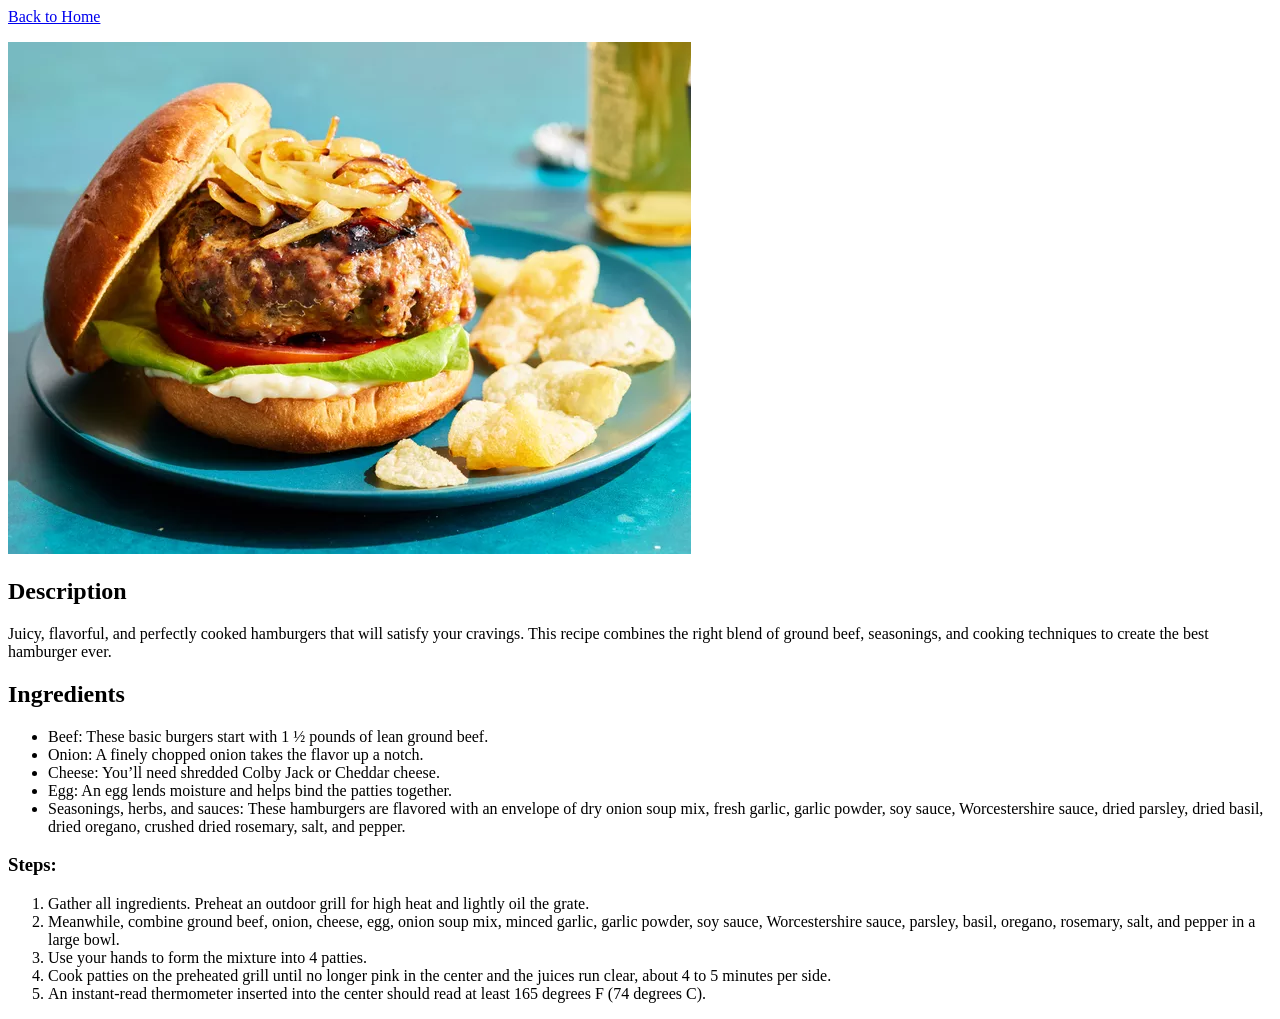
==== recipes/hamburger.html @ 29f75c9f "In this commit, we are adding two new recipes: 1. "Best Hamburger Ever" with an accompanying image. " ====
<!DOCTYPE html>
<html lang="en">
<head>
    <meta charset="UTF-8">
    <meta name="viewport" content="width=device-width, initial-scale=1.0">
    <title>Best Hamburger Ever</title>
</head>
<body>
    <a href="../index.html">Back to Home</a>
    <p><img src="../images/Best-Hamburger-Ever.png" alt="Best Hamburger Ever" width="683" height="512"></p>
    
    <h2>Description</h2>
    <p>Juicy, flavorful, and perfectly cooked hamburgers that will satisfy your cravings. This recipe combines
        the right blend of ground beef, seasonings, and cooking techniques to create the best hamburger ever.</p>
        
    <h2>Ingredients</h2>
    <ul>
        <li>Beef: These basic burgers start with 1 ½ pounds of lean ground beef.</li>
        <li>Onion: A finely chopped onion takes the flavor up a notch.</li>
        <li>Cheese: You’ll need shredded Colby Jack or Cheddar cheese.</li>
        <li>Egg: An egg lends moisture and helps bind the patties together.</li>
        <li>Seasonings, herbs, and sauces: These hamburgers are flavored with an envelope of dry onion soup mix,
             fresh garlic, garlic powder, soy sauce, Worcestershire sauce, dried parsley, dried basil, dried oregano,
              crushed dried rosemary, salt, and pepper.</li>
    </ul>

    <h3>Steps:</h3>
    <ol>
        <li>Gather all ingredients. Preheat an outdoor grill for high heat and lightly oil the grate.</li>
        <li>Meanwhile, combine ground beef, onion, cheese, egg, onion soup mix, minced garlic, garlic powder, soy sauce,
             Worcestershire sauce, parsley, basil, oregano, rosemary, salt, and pepper in a large bowl.</li>
        <li>Use your hands to form the mixture into 4 patties.</li>
        <li>Cook patties on the preheated grill until no longer pink in the center and the juices run clear, about 4 
            to 5 minutes per side.</li>
        <li>An instant-read thermometer inserted into the center should read at least 165 degrees F (74 degrees C).</li>
    </ol>

</body>
</html>
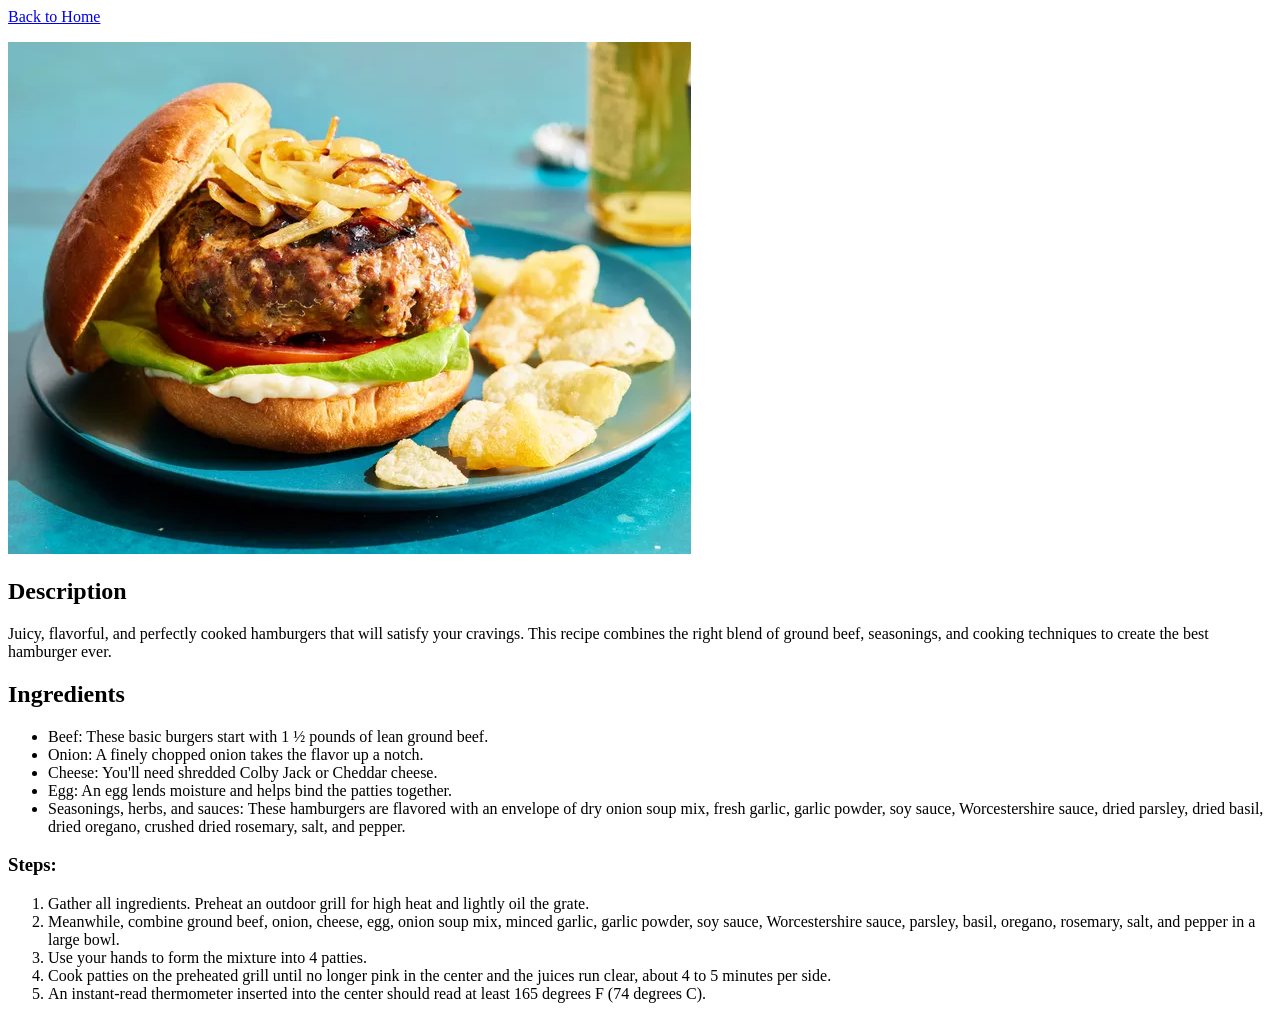
==== commit 6f48c470: "adding style.css and updating hamburger.html" ====
--- a/recipes/hamburger.html
+++ b/recipes/hamburger.html
@@ -4,6 +4,7 @@
     <meta charset="UTF-8">
     <meta name="viewport" content="width=device-width, initial-scale=1.0">
     <title>Best Hamburger Ever</title>
+    <link rel="stylesheet" href="styles.css">
 </head>
 <body>
     <a href="../index.html">Back to Home</a>
@@ -17,7 +18,7 @@
     <ul>
         <li>Beef: These basic burgers start with 1 ½ pounds of lean ground beef.</li>
         <li>Onion: A finely chopped onion takes the flavor up a notch.</li>
-        <li>Cheese: You’ll need shredded Colby Jack or Cheddar cheese.</li>
+        <li>Cheese: You'll need shredded Colby Jack or Cheddar cheese.</li>
         <li>Egg: An egg lends moisture and helps bind the patties together.</li>
         <li>Seasonings, herbs, and sauces: These hamburgers are flavored with an envelope of dry onion soup mix,
              fresh garlic, garlic powder, soy sauce, Worcestershire sauce, dried parsley, dried basil, dried oregano,
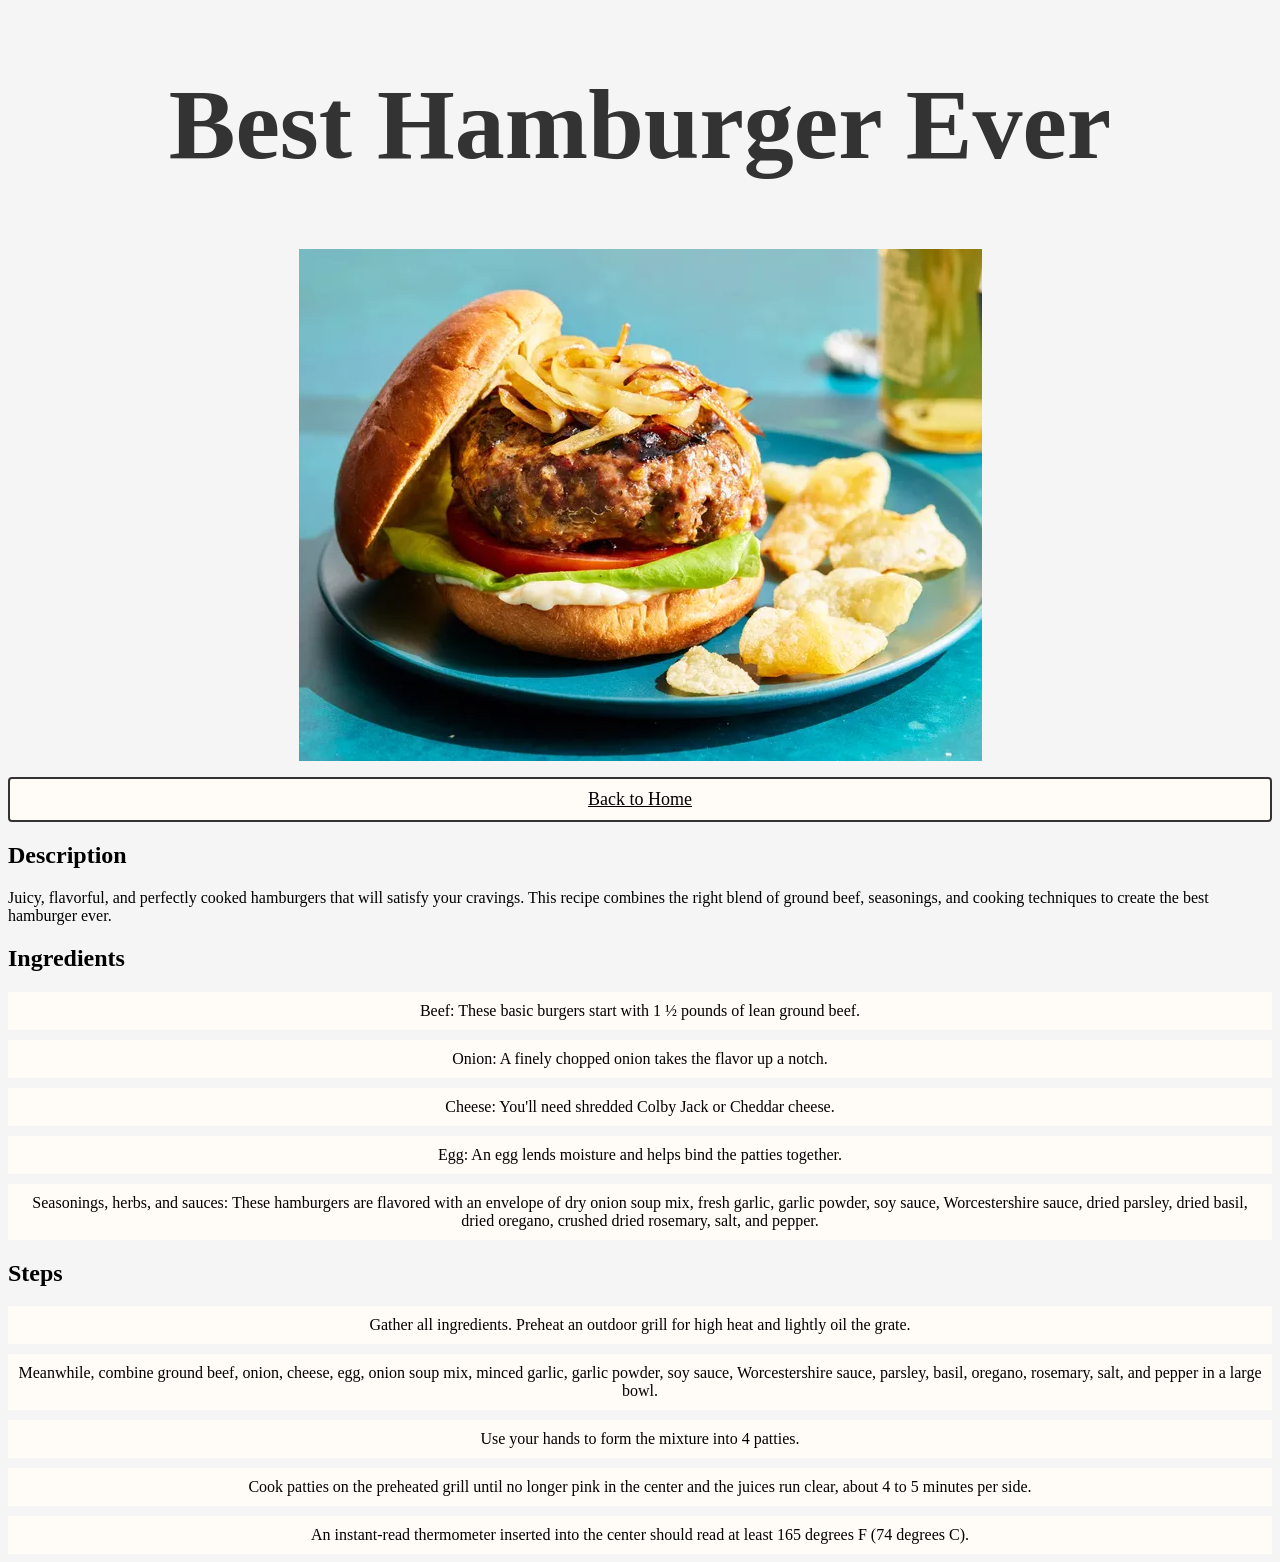
==== commit b27b2451: "In this commit message, I have made several updates to the recipe website. I have added a link to th" ====
--- a/recipes/hamburger.html
+++ b/recipes/hamburger.html
@@ -4,12 +4,16 @@
     <meta charset="UTF-8">
     <meta name="viewport" content="width=device-width, initial-scale=1.0">
     <title>Best Hamburger Ever</title>
-    <link rel="stylesheet" href="styles.css">
+    <link rel="stylesheet" href="style.css">
 </head>
 <body>
-    <a href="../index.html">Back to Home</a>
+    
+    <h1>Best Hamburger Ever</h1>
+
     <p><img src="../images/Best-Hamburger-Ever.png" alt="Best Hamburger Ever" width="683" height="512"></p>
     
+    <a class="page-link" href="../index.html">Back to Home</a>
+
     <h2>Description</h2>
     <p>Juicy, flavorful, and perfectly cooked hamburgers that will satisfy your cravings. This recipe combines
         the right blend of ground beef, seasonings, and cooking techniques to create the best hamburger ever.</p>
@@ -25,7 +29,7 @@
               crushed dried rosemary, salt, and pepper.</li>
     </ul>
 
-    <h3>Steps:</h3>
+    <h2>Steps</h2>
     <ol>
         <li>Gather all ingredients. Preheat an outdoor grill for high heat and lightly oil the grate.</li>
         <li>Meanwhile, combine ground beef, onion, cheese, egg, onion soup mix, minced garlic, garlic powder, soy sauce,
--- a/recipes/style.css
+++ b/recipes/style.css
@@ -0,0 +1,53 @@
+body {
+    background-color: #f5f5f5;
+    font-family: 'times new roman', serif;
+}
+
+h1 {
+    color: #333;
+    text-align: center;
+    font-size: 100px;
+}
+ul {
+    list-style-type: none;
+    padding: 0;
+    margin: 0;
+ }
+ol {
+    list-style-type: none;
+    padding: 0;
+    margin: 0;
+ } 
+
+li {
+    text-align: center ;
+    list-style-type: none;
+    background-color: #fffbf6;
+    padding: 10px;
+    margin-top: 10px;
+    margin-left: none;
+ }
+
+img {
+    display: block;
+    margin-left: auto;
+    margin-right: auto;
+}
+
+.page-link {
+    background-color: #fffbf6;
+    color: black;
+    border: 2px solid #333;
+    padding: 10px 20px;
+    font-size: 18px;
+    border-radius: 4px;
+    cursor: pointer;
+    text-align: center;
+    display: block;
+    margin-left: 0;
+}
+
+.page-link:hover {
+    background-color: #333;
+    color: white;
+}
